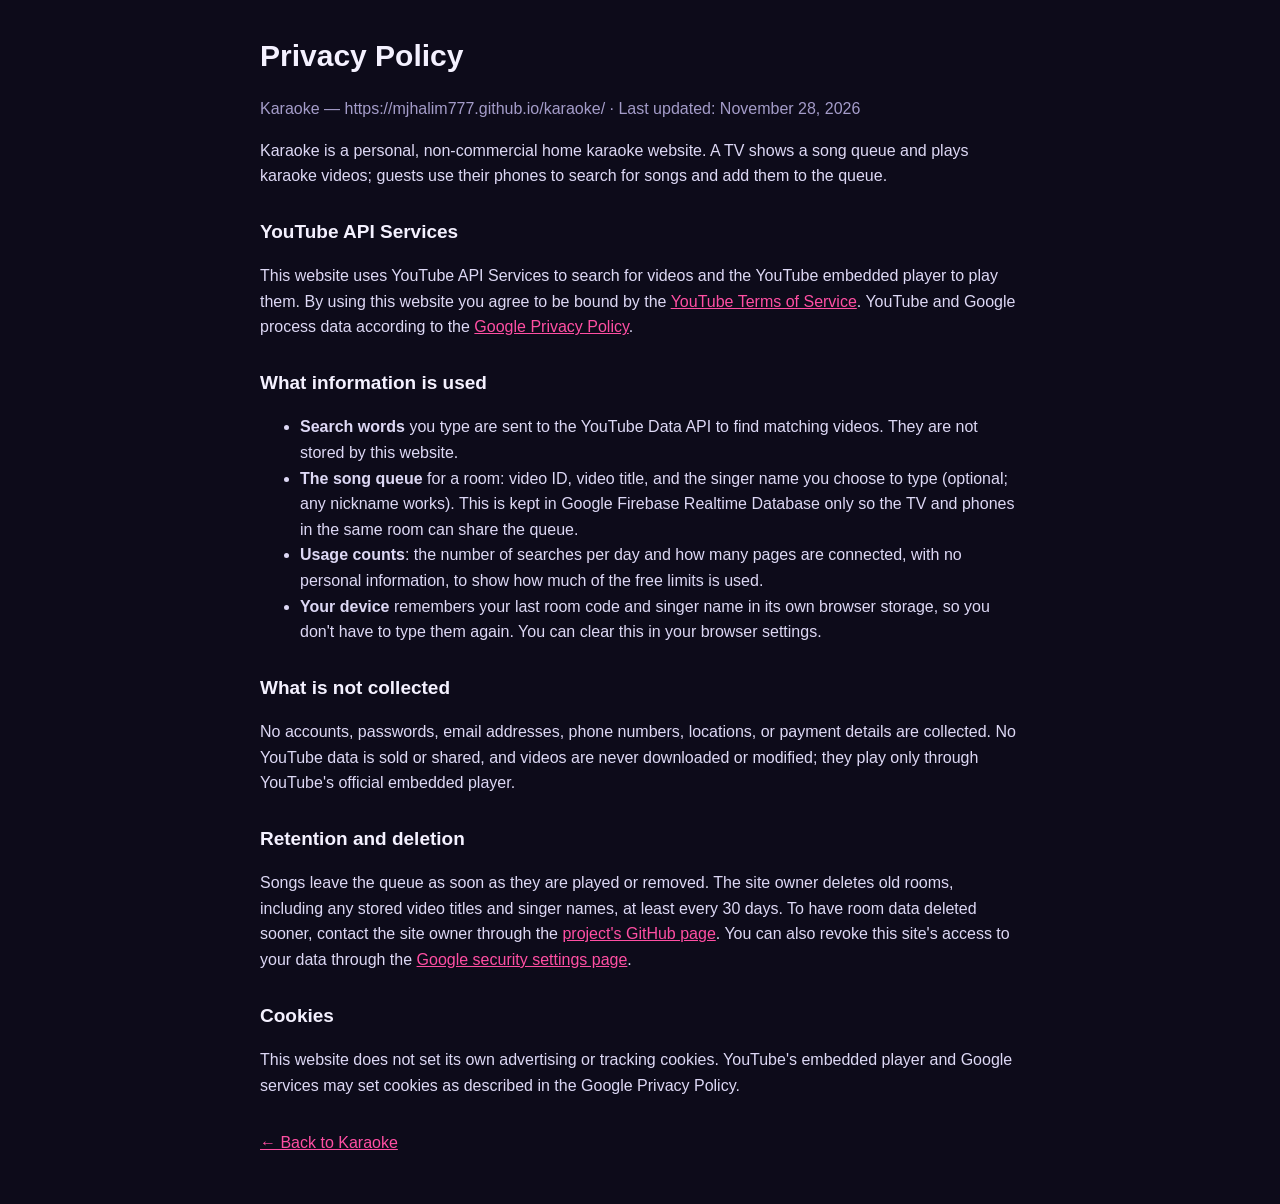
==== privacy.html @ 1d421123 "Add privacy policy page (needed for the YouTube API quota request) Co-Authored-By: Claude Sonnet 5.5" ====
<!DOCTYPE html>
<html lang="en">
<head>
  <meta charset="utf-8">
  <meta name="viewport" content="width=device-width, initial-scale=1">
  <title>Karaoke Privacy Policy</title>
  <link rel="icon" href="icons/icon-192.png">
  <style>
    :root { --bg: #0d0b1a; --panel: #18152e; --line: #322c5a; --text: #f4f1ff; --muted: #a49cc9; --accent: #ff4fa3; }
    * { box-sizing: border-box; }
    body { margin: 0; padding: 32px 16px; background: var(--bg); color: var(--text);
      font: 16px/1.6 "Segoe UI", Roboto, Helvetica, Arial, sans-serif; }
    main { max-width: 760px; margin: 0 auto; }
    h1 { font-size: 30px; margin: 0 0 4px; }
    h2 { font-size: 19px; margin: 28px 0 6px; }
    p, li { color: #ddd8f5; }
    .muted { color: var(--muted); }
    a { color: var(--accent); }
  </style>
</head>
<body>
  <main>
    <h1>Privacy Policy</h1>
    <p class="muted">Karaoke — https://mjhalim777.github.io/karaoke/ · Last updated: November 28, 2026</p>

    <p>Karaoke is a personal, non-commercial home karaoke website. A TV shows a song queue and plays karaoke videos;
      guests use their phones to search for songs and add them to the queue.</p>

    <h2>YouTube API Services</h2>
    <p>This website uses YouTube API Services to search for videos and the YouTube embedded player to play them.
      By using this website you agree to be bound by the
      <a href="https://www.youtube.com/t/terms" target="_blank" rel="noopener">YouTube Terms of Service</a>.
      YouTube and Google process data according to the
      <a href="https://policies.google.com/privacy" target="_blank" rel="noopener">Google Privacy Policy</a>.</p>

    <h2>What information is used</h2>
    <ul>
      <li><b>Search words</b> you type are sent to the YouTube Data API to find matching videos. They are not stored by this website.</li>
      <li><b>The song queue</b> for a room: video ID, video title, and the singer name you choose to type (optional; any nickname works).
        This is kept in Google Firebase Realtime Database only so the TV and phones in the same room can share the queue.</li>
      <li><b>Usage counts</b>: the number of searches per day and how many pages are connected, with no personal information, to show how much of the free limits is used.</li>
      <li><b>Your device</b> remembers your last room code and singer name in its own browser storage, so you don't have to type them again. You can clear this in your browser settings.</li>
    </ul>

    <h2>What is not collected</h2>
    <p>No accounts, passwords, email addresses, phone numbers, locations, or payment details are collected.
      No YouTube data is sold or shared, and videos are never downloaded or modified; they play only through YouTube's official embedded player.</p>

    <h2>Retention and deletion</h2>
    <p>Songs leave the queue as soon as they are played or removed. The site owner deletes old rooms, including any stored video titles and singer names, at least every 30 days.
      To have room data deleted sooner, contact the site owner through the
      <a href="https://github.com/mjhalim777/karaoke/issues" target="_blank" rel="noopener">project's GitHub page</a>.
      You can also revoke this site's access to your data through the
      <a href="https://security.google.com/settings/security/permissions" target="_blank" rel="noopener">Google security settings page</a>.</p>

    <h2>Cookies</h2>
    <p>This website does not set its own advertising or tracking cookies. YouTube's embedded player and Google services may set cookies as described in the Google Privacy Policy.</p>

    <p class="muted" style="margin-top:32px"><a href="./">← Back to Karaoke</a></p>
  </main>
</body>
</html>
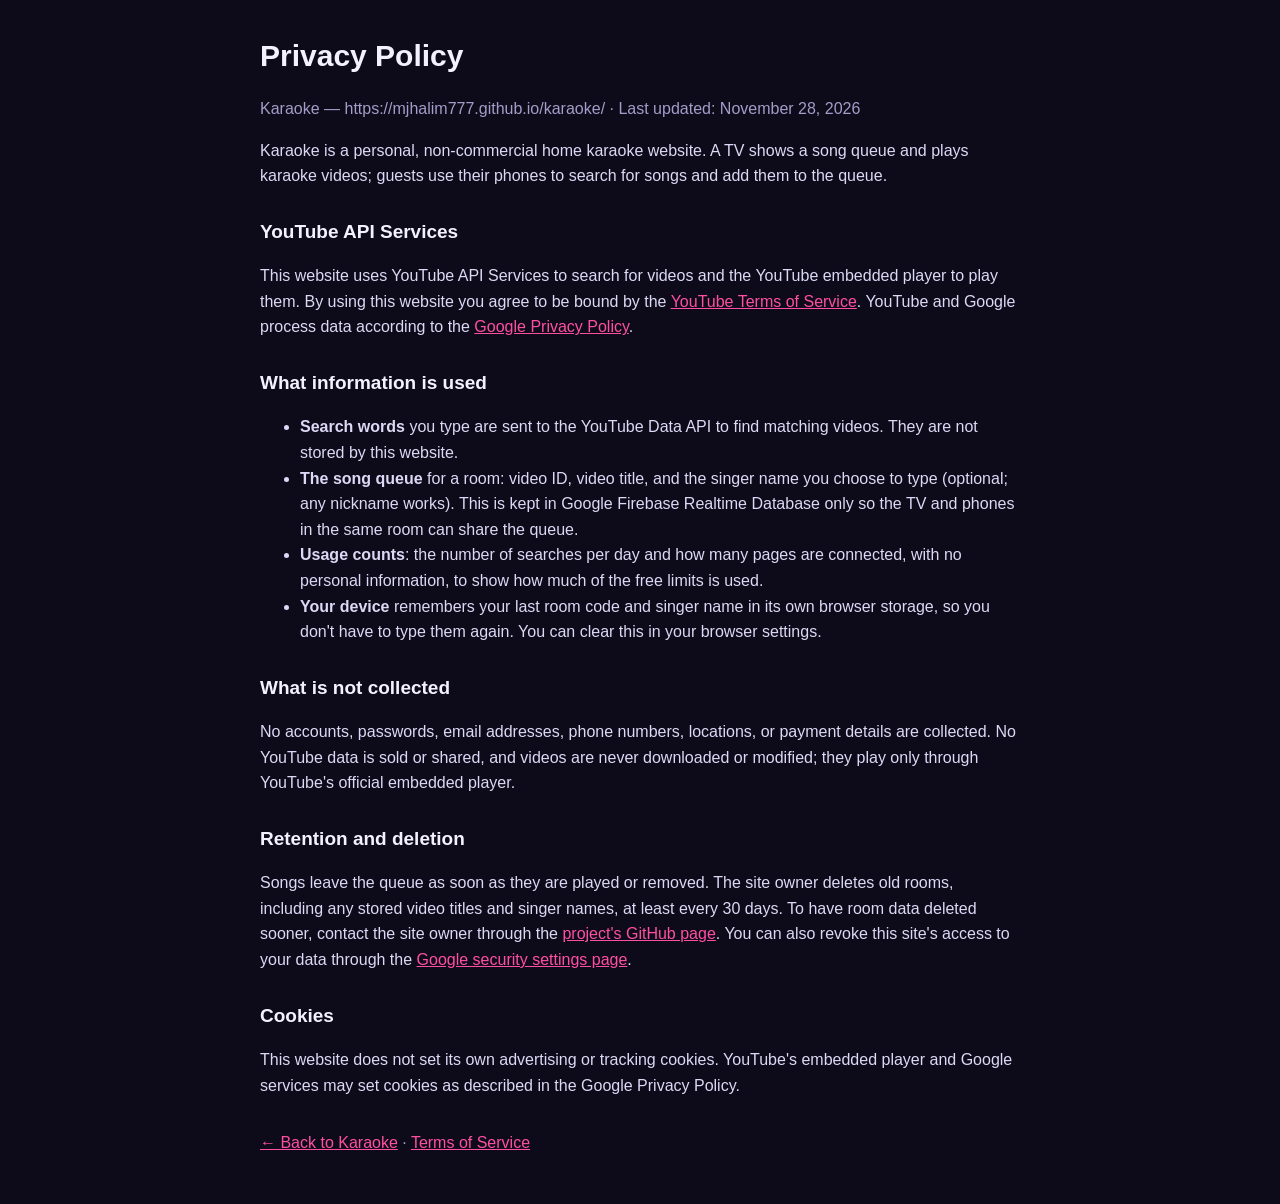
==== commit aeecbc7a: "Add Terms of Service page and YouTube credit with policy links on the home page Co-Authored-By: Clau" ====
--- a/privacy.html
+++ b/privacy.html
@@ -56,7 +56,7 @@
     <h2>Cookies</h2>
     <p>This website does not set its own advertising or tracking cookies. YouTube's embedded player and Google services may set cookies as described in the Google Privacy Policy.</p>
 
-    <p class="muted" style="margin-top:32px"><a href="./">← Back to Karaoke</a></p>
+    <p class="muted" style="margin-top:32px"><a href="./">← Back to Karaoke</a> · <a href="terms">Terms of Service</a></p>
   </main>
 </body>
 </html>
